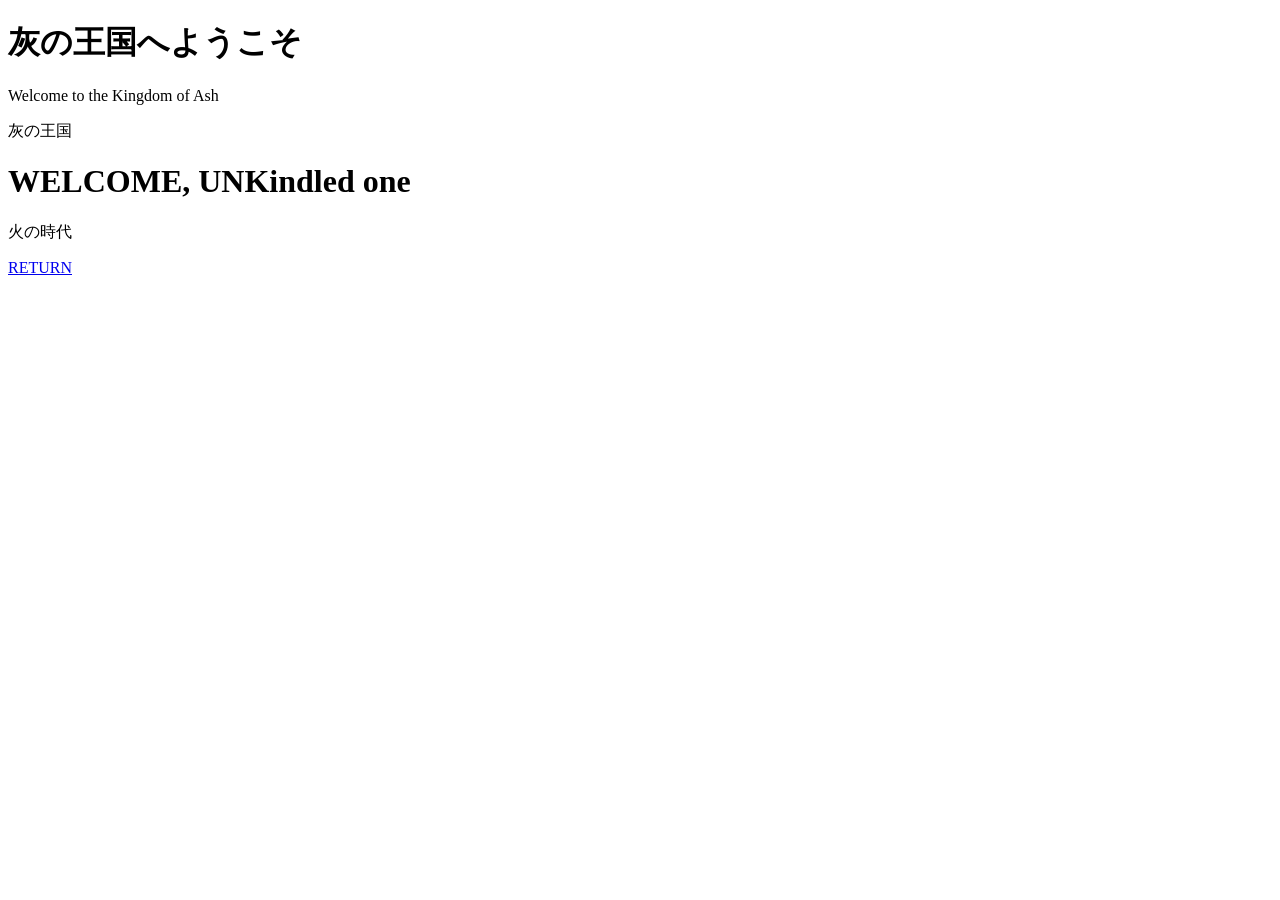
==== index1.html @ f0dd8f06 "gitgud" ====
<!DOCTYPE html>
<html lang="ja">
<head>
  <meta charset="UTF-8">
  <meta name="viewport" content="width=device-width, initial-scale=1.0">
  <title>Kingdom of Ash</title>
</head>
<body>
  <h1>灰の王国へようこそ</h1>
  <p>Welcome to the Kingdom of Ash</p>
  <link rel="stylesheet" href="souls.css">
  <header>
    <p>灰の王国</p>
  </header>
  <main>
    <h1>WELCOME, UNKindled one</h1>
    <p>火の時代</p>
    <a href="souls.html">RETURN</a>
  </main>
</body>
</html>
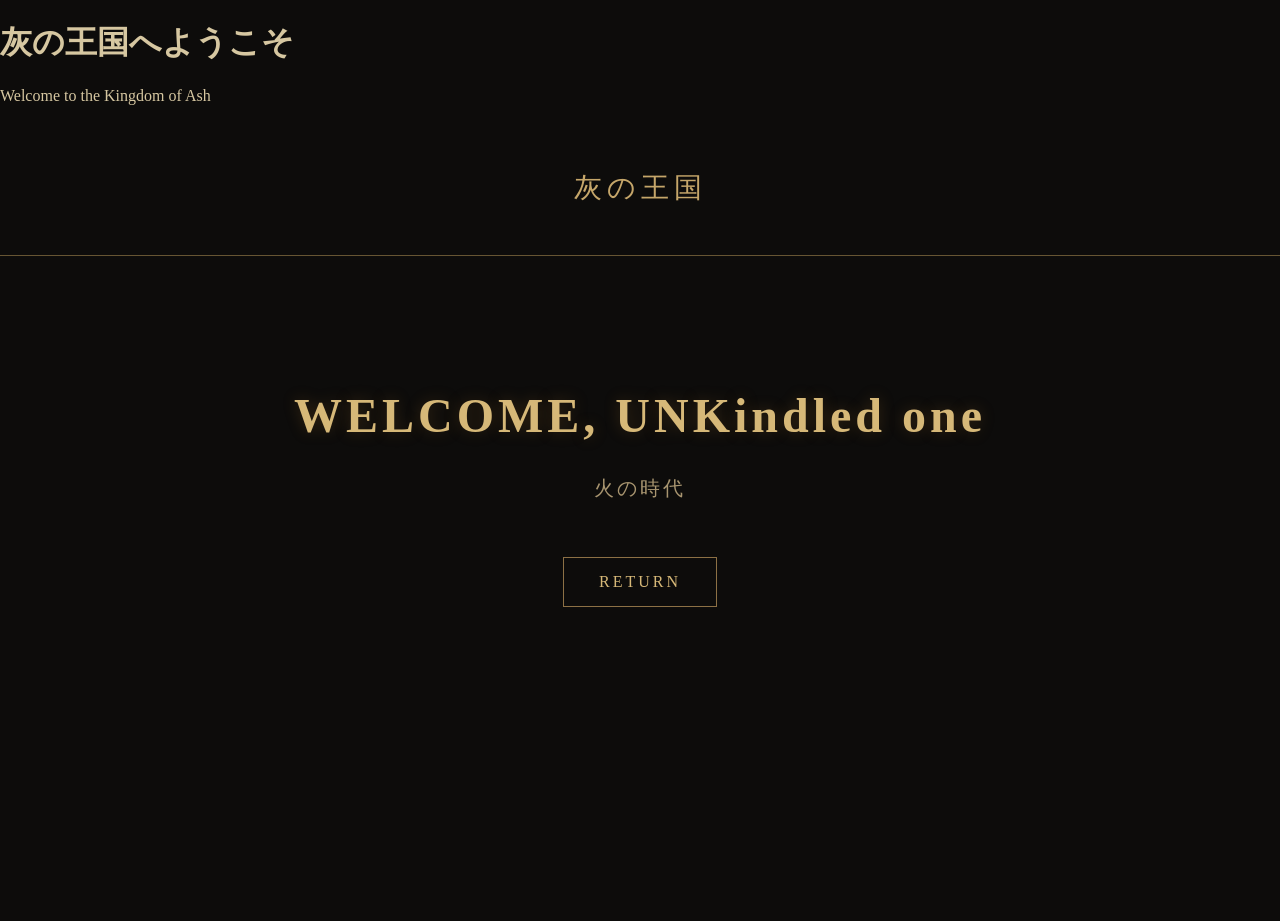
==== commit 9ea24d13: "gitdud" ====
--- a/index1.html
+++ b/index1.html
@@ -8,14 +8,14 @@
 <body>
   <h1>灰の王国へようこそ</h1>
   <p>Welcome to the Kingdom of Ash</p>
-  <link rel="stylesheet" href="souls.css">
+  <link rel="stylesheet" href="index.css">
   <header>
     <p>灰の王国</p>
   </header>
   <main>
     <h1>WELCOME, UNKindled one</h1>
     <p>火の時代</p>
-    <a href="souls.html">RETURN</a>
+    <a href="index.html">RETURN</a>
   </main>
 </body>
 </html>
--- a/index.css
+++ b/index.css
@@ -0,0 +1,57 @@
+body {
+  background-color: #0d0c0b;
+  color: #d6c7a1;
+  font-family: Georgia, serif;
+  margin: 0;
+  min-height: 100vh;
+}
+
+header {
+  text-align: center;
+  padding: 20px 30px;
+  border-bottom: 1px solid #665533;
+} 
+
+header p {
+  font-size: 28px;
+  letter-spacing: 5px;
+  color: #c5a66a;
+}
+
+main {
+  text-align: center;
+  padding: 100px 20px;
+}
+
+main h1 {
+  font-size: 48px;
+  letter-spacing: 4px;
+  color: #d6b878;
+  text-shadow: 0 0 15px rgba(180, 120, 40, 0.25);
+}
+
+main p {
+  font-size: 20px;
+  color: #a89570;
+  letter-spacing: 3px
+}
+
+main a {
+  display: inline-block;
+  margin-top: 35px;
+  padding: 15px 35px;
+  
+  color: #d6b878;
+  text-decoration: none;
+  border: 1px solid #8c7045;
+  
+  letter-spacing: 3px;
+
+  transition: 0,3s;
+}
+
+main a:hover{
+  background-color: #8c7045;
+  color: #0d0c0b;
+  box-shadow: 0 0 20px rgba(180, 120, 40, 0.35);
+}
